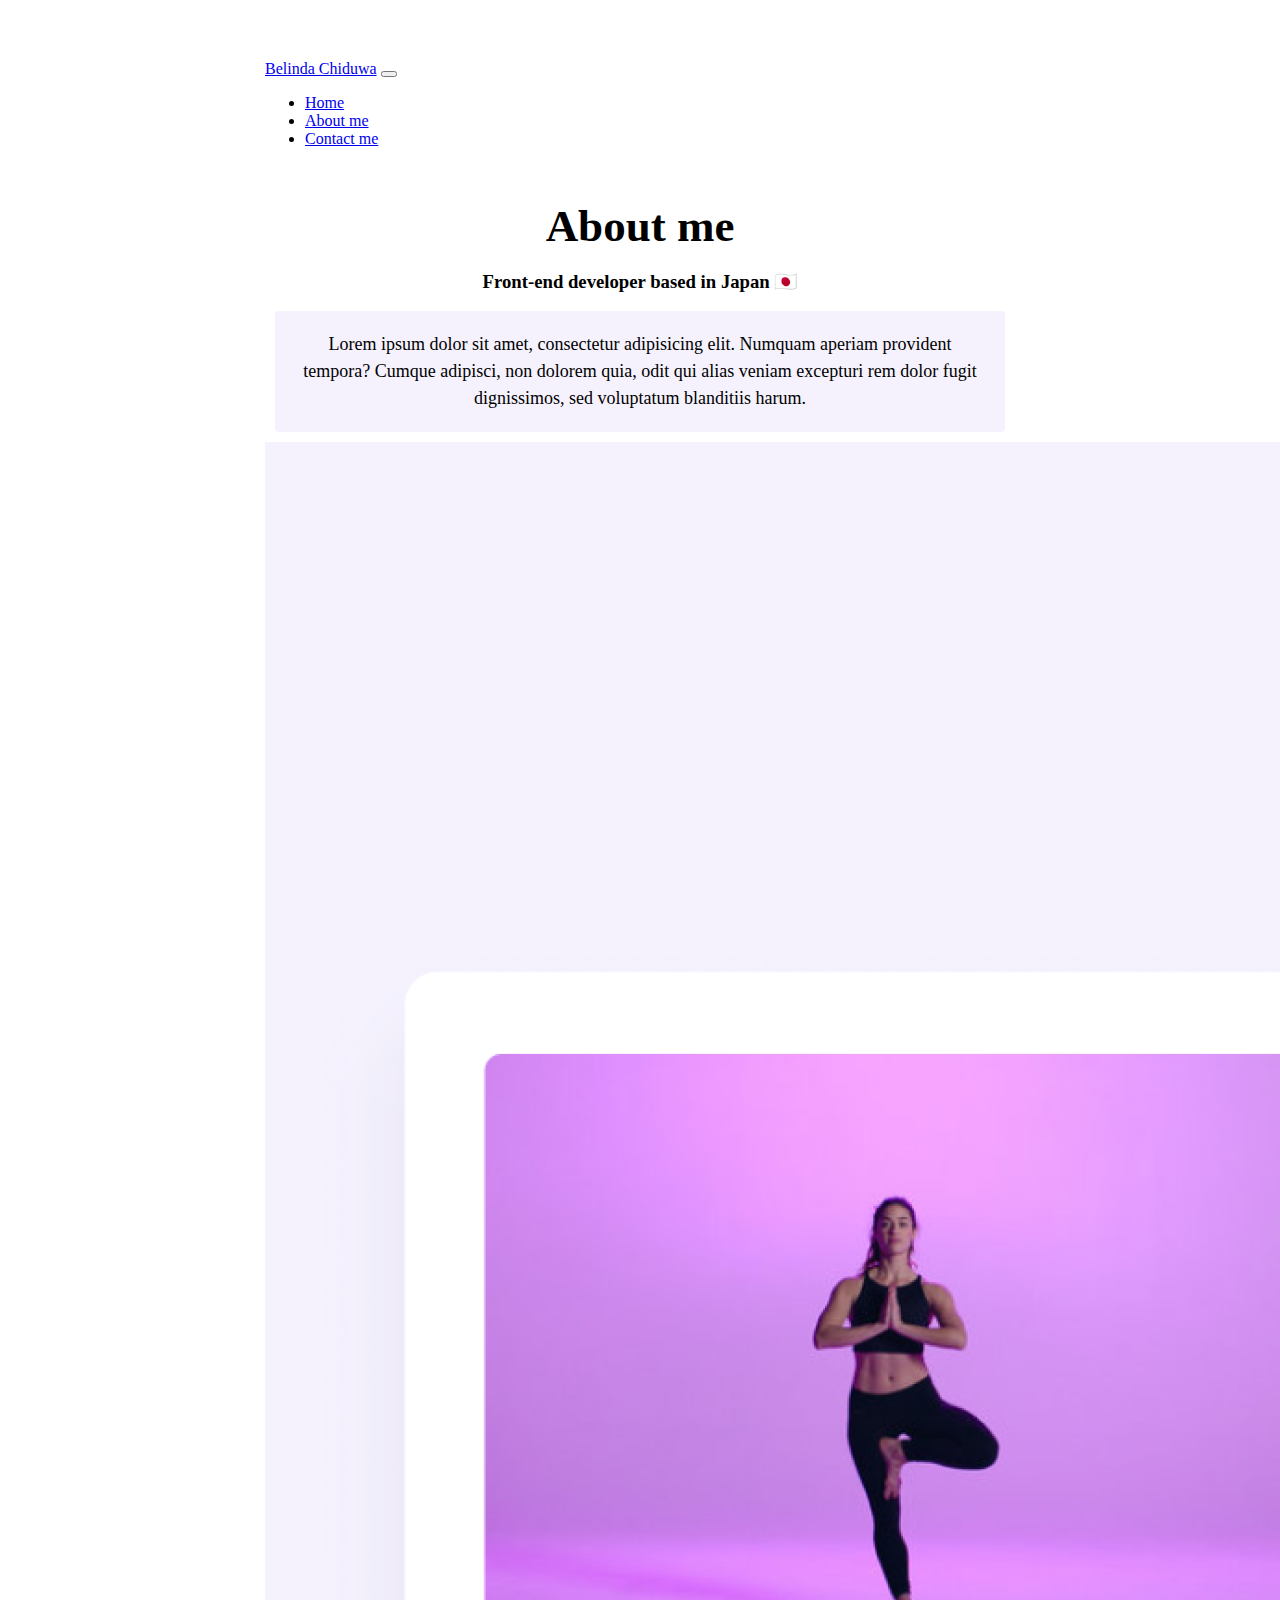
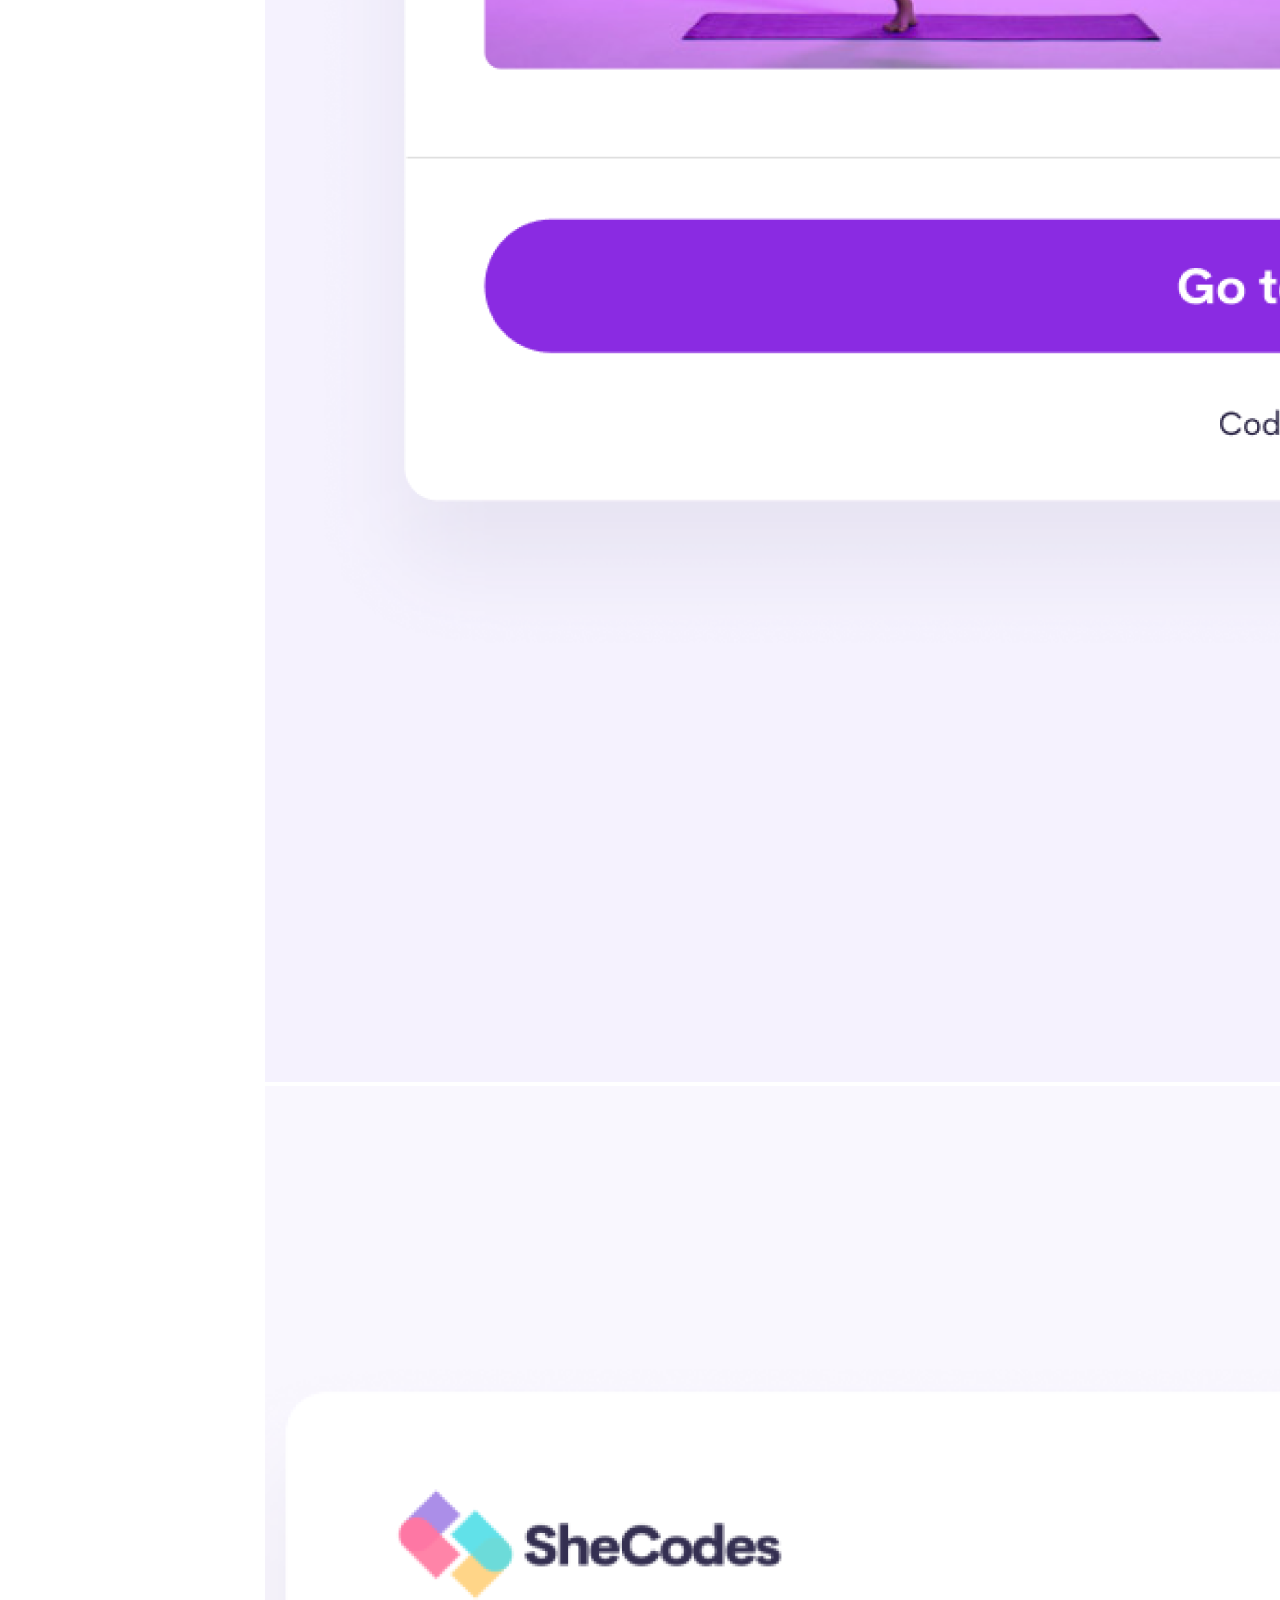
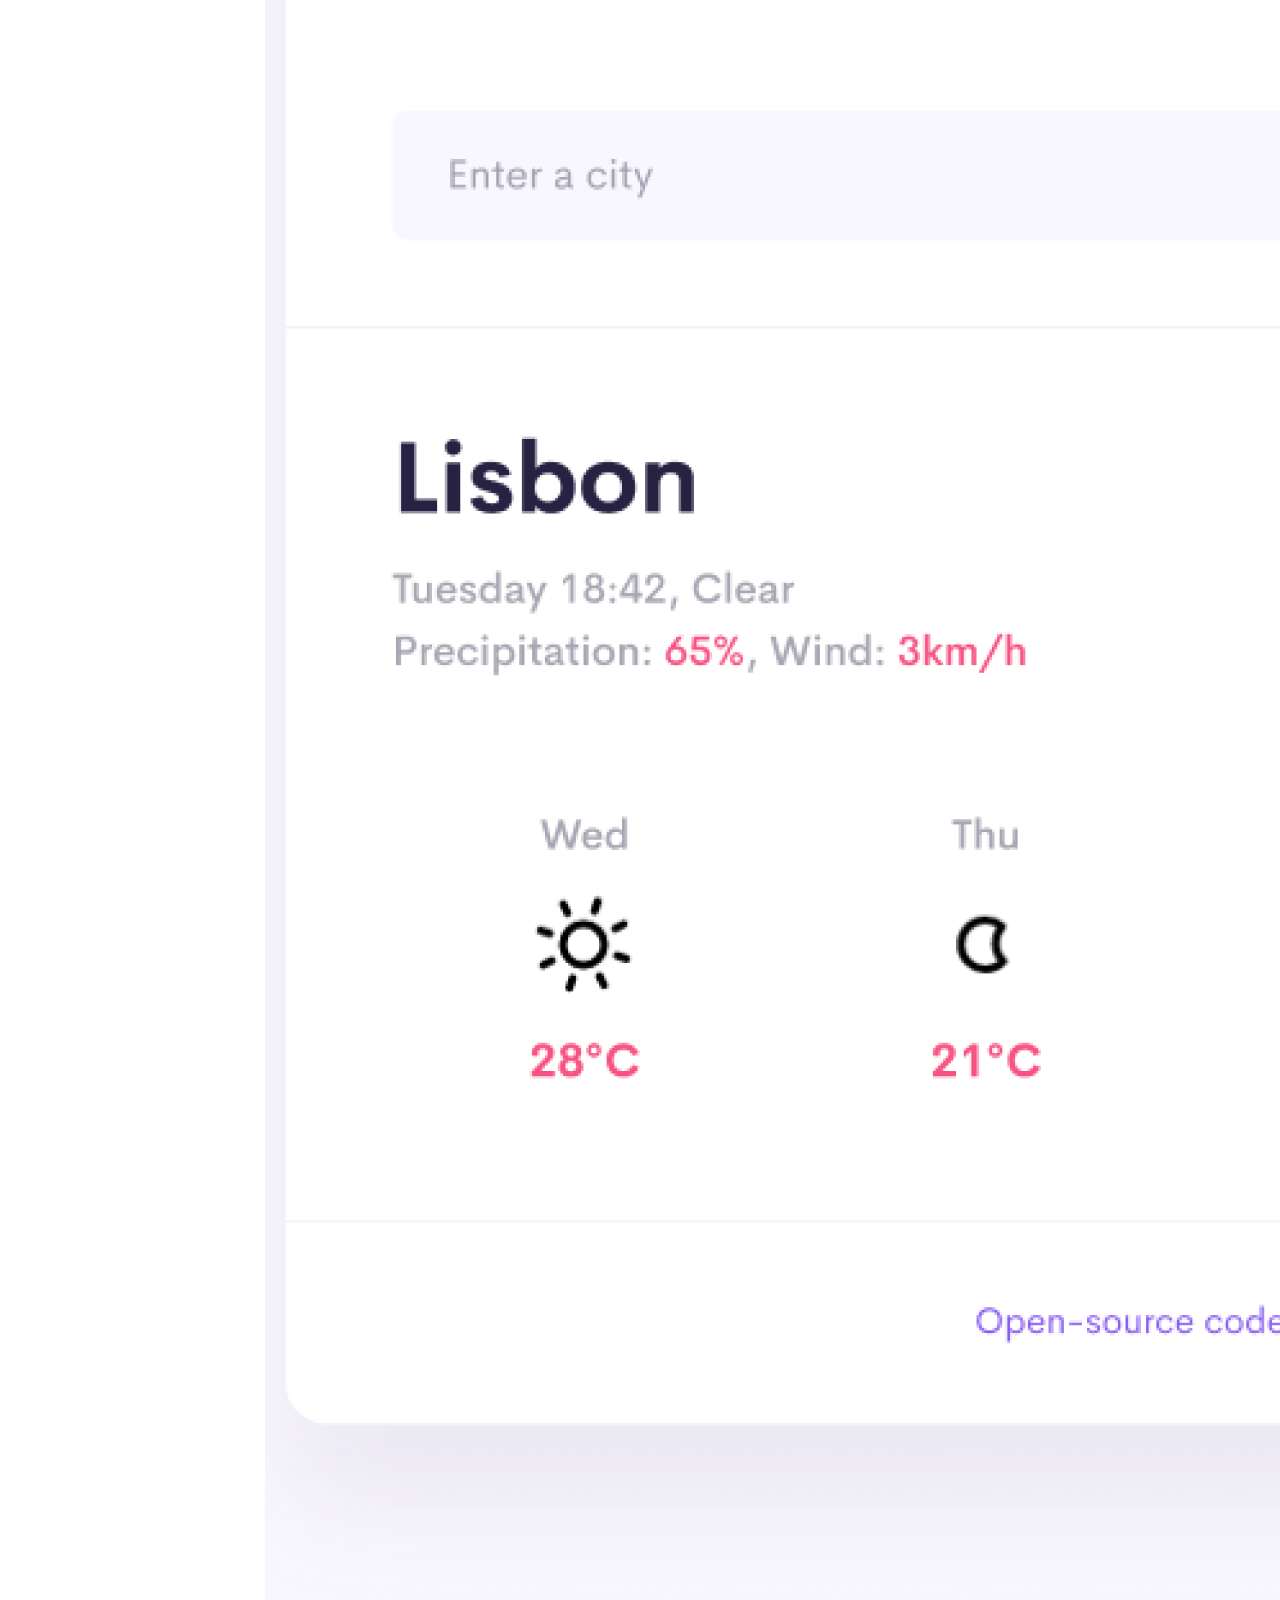
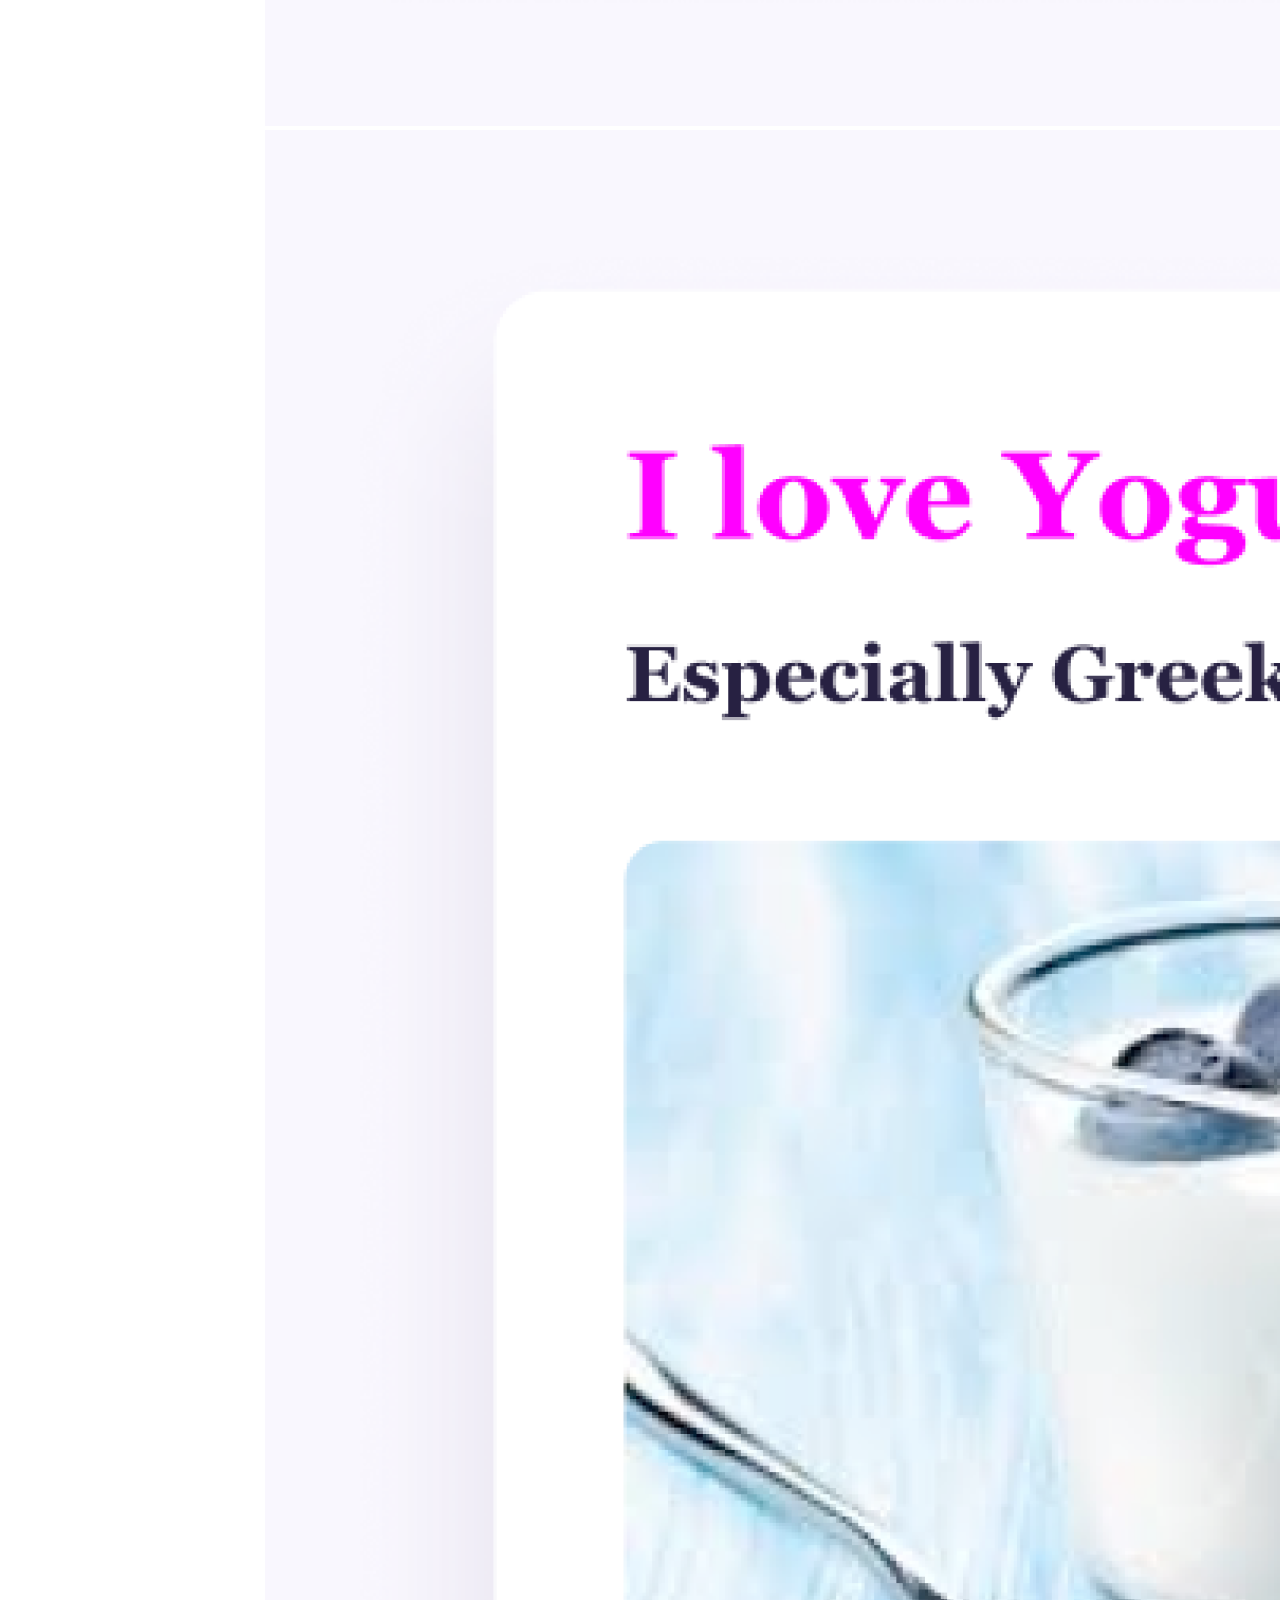
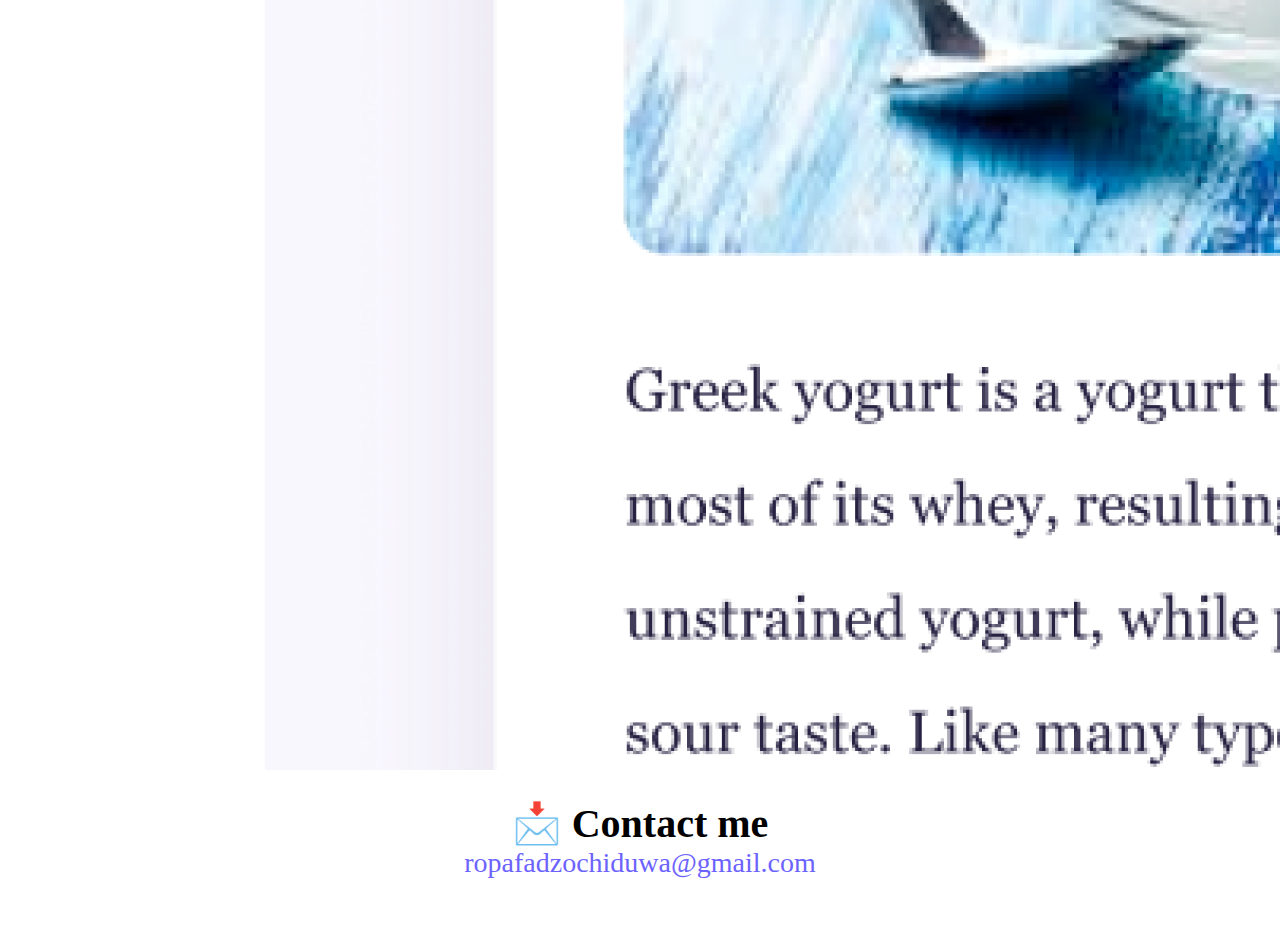
==== about.html @ 192fc53e "Add files via upload" ====
<!DOCTYPE html>
<html lang="en">
  <head>
    <meta charset="UTF-8" />
    <meta http-equiv="X-UA-Compatible" content="IE=edge" />
    <meta name="viewport" content="width=device-width, initial-scale=1.0" />
    <title>About Belinda V.R Chiduwa</title>
    <link rel="stylesheet" href="src/styles.css" />
    <link
      href="https://cdn.jsdelivr.net/npm/bootstrap@5.1.3/dist/css/bootstrap.min.css"
      rel="stylesheet"
      integrity="sha384-1BmE4kWBq78iYhFldvKuhfTAU6auU8tT94WrHftjDbrCEXSU1oBoqyl2QvZ6jIW3"
      crossorigin="anonymous"
    />
    <script
      src="https://cdn.jsdelivr.net/npm/bootstrap@5.1.3/dist/js/bootstrap.bundle.min.js"
      integrity="sha384-ka7Sk0Gln4gmtz2MlQnikT1wXgYsOg+OMhuP+IlRH9sENBO0LRn5q+8nbTov4+1p"
      crossorigin="anonymous"
    ></script>
  </head>
  <body>
    <nav class="navbar navbar-expand-lg navbar-light bg-light fixed-top">
      <div class="container">
        <a class="navbar-brand" href="index.html">Belinda Chiduwa</a>
        <button
          class="navbar-toggler"
          type="button"
          data-bs-toggle="collapse"
          data-bs-target="#navbarNav"
          aria-controls="navbarNav"
          aria-expanded="false"
          aria-label="Toggle navigation"
        >
          <span class="navbar-toggler-icon"></span>
        </button>
        <div class="collapse navbar-collapse" id="navbarNav">
          <ul class="navbar-nav">
            <li class="nav-item">
              <a class="nav-link" aria-current="page" href="index.html">Home</a>
            </li>
            <li class="nav-item">
              <a class="nav-link active" href="about.html">About me</a>
            </li>
            <li class="nav-item">
              <a class="nav-link" href="about.html#contact">Contact me</a>
            </li>
          </ul>
        </div>
      </div>
    </nav>
    <br />
    <br />
    <h1 class="text-center fs-1">About me</h1>
    <h3 class="text-center">Front-end developer based in Japan 🇯🇵</h3>
    <div class="about-paragraphs text-center">
      <p>
        Lorem ipsum dolor sit amet, consectetur adipisicing elit. Numquam
        aperiam provident tempora? Cumque adipisci, non dolorem quia, odit qui
        alias veniam excepturi rem dolor fugit dignissimos, sed voluptatum
        blanditiis harum.
      </p>
    </div>
    <div class="container">
      <div class="row">
        <div class="col-sm-4">
          <img src="images/yoga.png" class="img-fluid p-2 shadow rounded" />
        </div>
        <div class="col-sm-4">
          <img src="images/weather.png" class="img-fluid p-2 shadow rounded" />
        </div>
        <div class="col-sm-4">
          <img src="images/yogurt.png" class="img-fluid p-2 shadow rounded" />
        </div>
      </div>
    </div>
    <h2 id="contact">📩 Contact me</h2>
    <a
      href="mailto:ropafadzochiduwa@gmail.com.com"
      class="about-links"
      id="email-address"
      >ropafadzochiduwa@gmail.com</a
    >
  </body>
</html>
---- src/styles.css ----
:root {
  --paragraph-color: #f5f2fe;
  --button-color: #6c63ff;
  --text-grey: #4d4d4d;
}
body {
  margin: 60px auto;
  max-width: 750px;
}

h1,
h2,
h3 {
  display: flex;
  justify-content: center;
}

.hi {
  font-size: 46px;
  margin-bottom: 0px;
}
h1 {
  font-size: 45px;
  margin: 0;
}
.index-by-line {
  color: var(--text-grey);
  font-size: 24px;
  margin-top: 0;
}
.button-div {
  display: flex;
  justify-content: center;
  margin-top: 40px;
}
.link-btn {
  border: solid 1px var(--button-color);
  border-radius: 5px;
  margin: 20px;
  padding: 20px 15px;
  text-decoration: none;
}
#contact-btn {
  background-color: var(--button-color);
  box-shadow: 0px 6px 7px 2px rgb(0 0 0 / 13%);
  color: white;
}
#about-btn {
  color: var(--button-color);
}

.about-links {
  color: var(--button-color);
  display: flex;
  justify-content: center;
}

.about-by-line {
  color: var(--text-grey);
  font-size: 24px;
  margin-top: 0;
}

.paragraph {
  display: flex;
  justify-content: space-between;
}
p {
  background-color: var(--paragraph-color);
  border-radius: 4px;
  font-size: 18px;
  line-height: 1.5;
  padding: 20px;
  margin: 10px;
  text-align: center;
}

#contact {
  font-size: 40px;
  margin-top: 26px;
  margin-bottom: 0;
}

#email-address {
  font-size: 28px;
  margin-top: 0;
  text-decoration: none;
}
.navbar {
  display: flex;
  justify-content: space-between;
  align-items: center;
}

.navigation-links {
  display: flex;
  margin-top: 40px;
  justify-content: center;
}

.navigation-links a {
  margin: 20px;
  border-radius: 4px;
  padding: 20px 15px;
  text-decoration: none;
  text-transform: capitalize;
}

.primary-link {
  border-radius: 4px;
  padding: 20px 15px;
  text-decoration: none;
  text-transform: capitalize;
  background: var(--primary-color);
  box-shadow: var(--box-shadow);
  color: white;
}
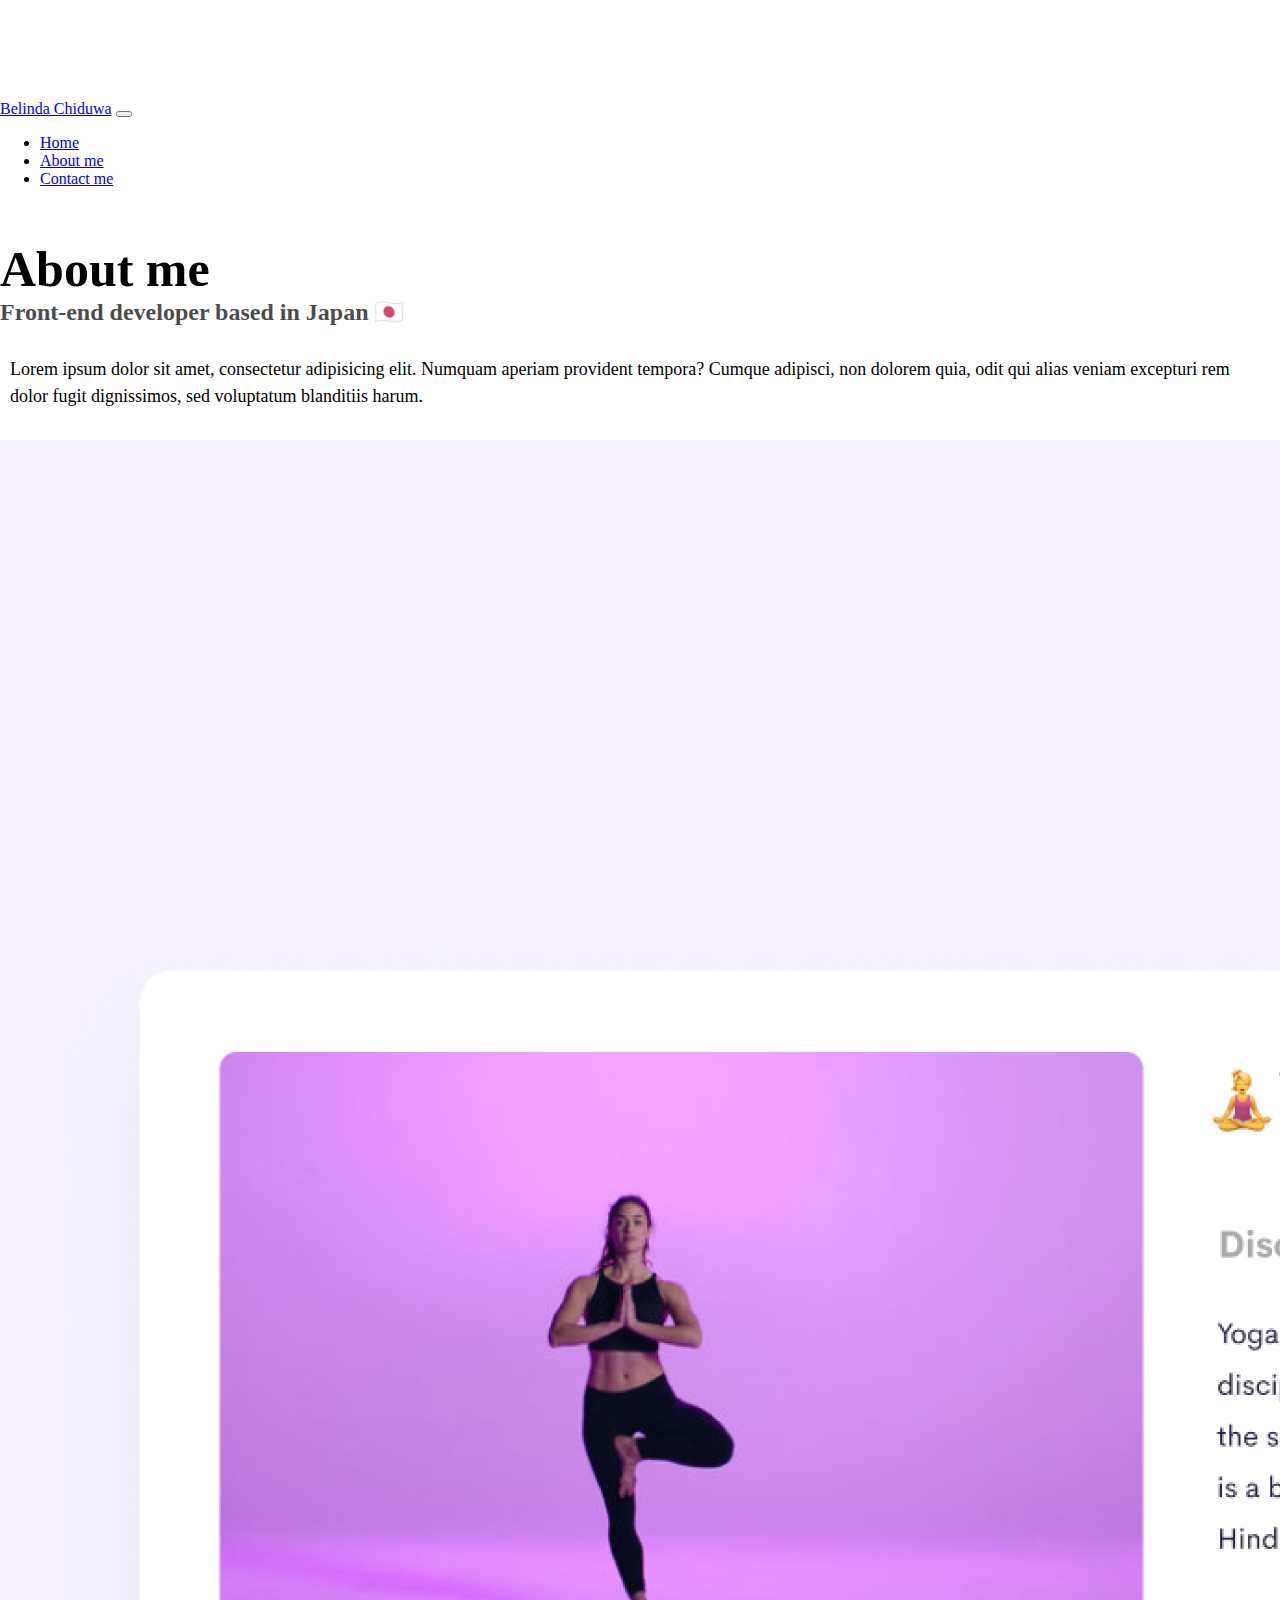
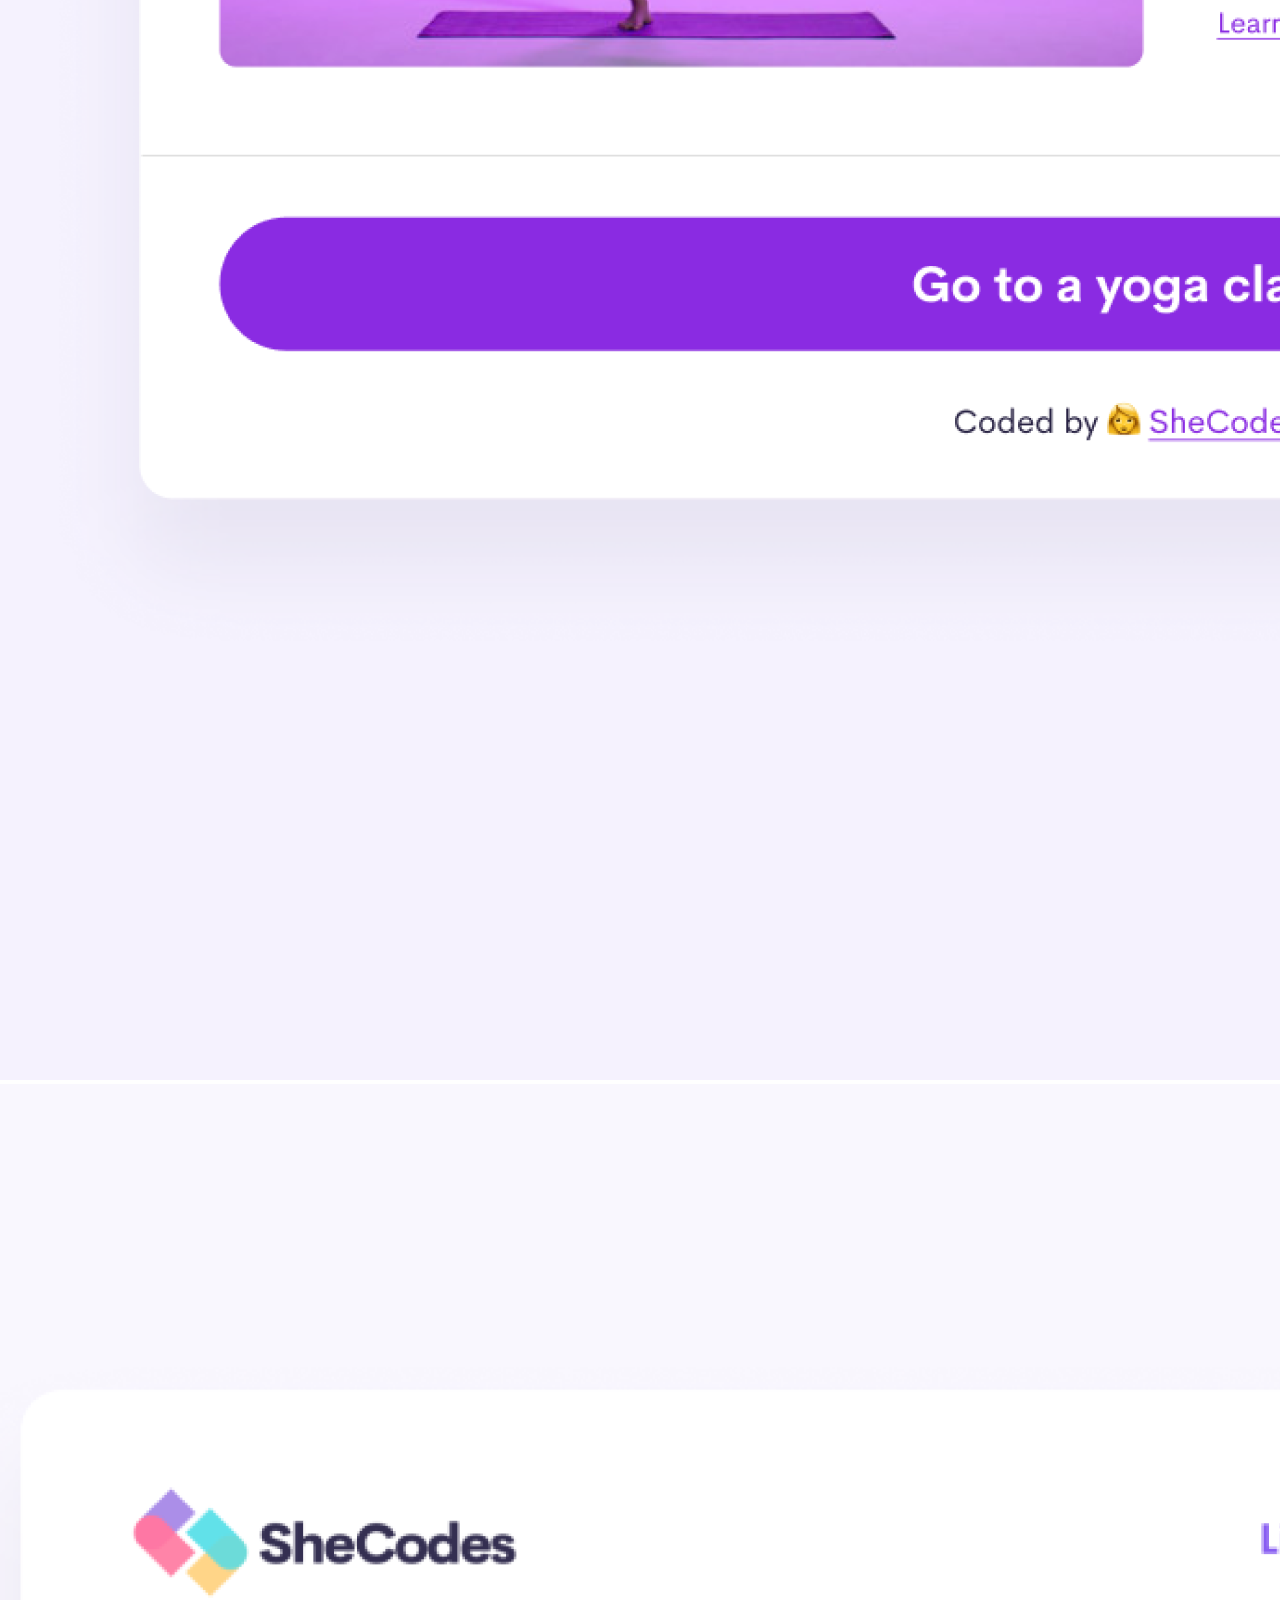
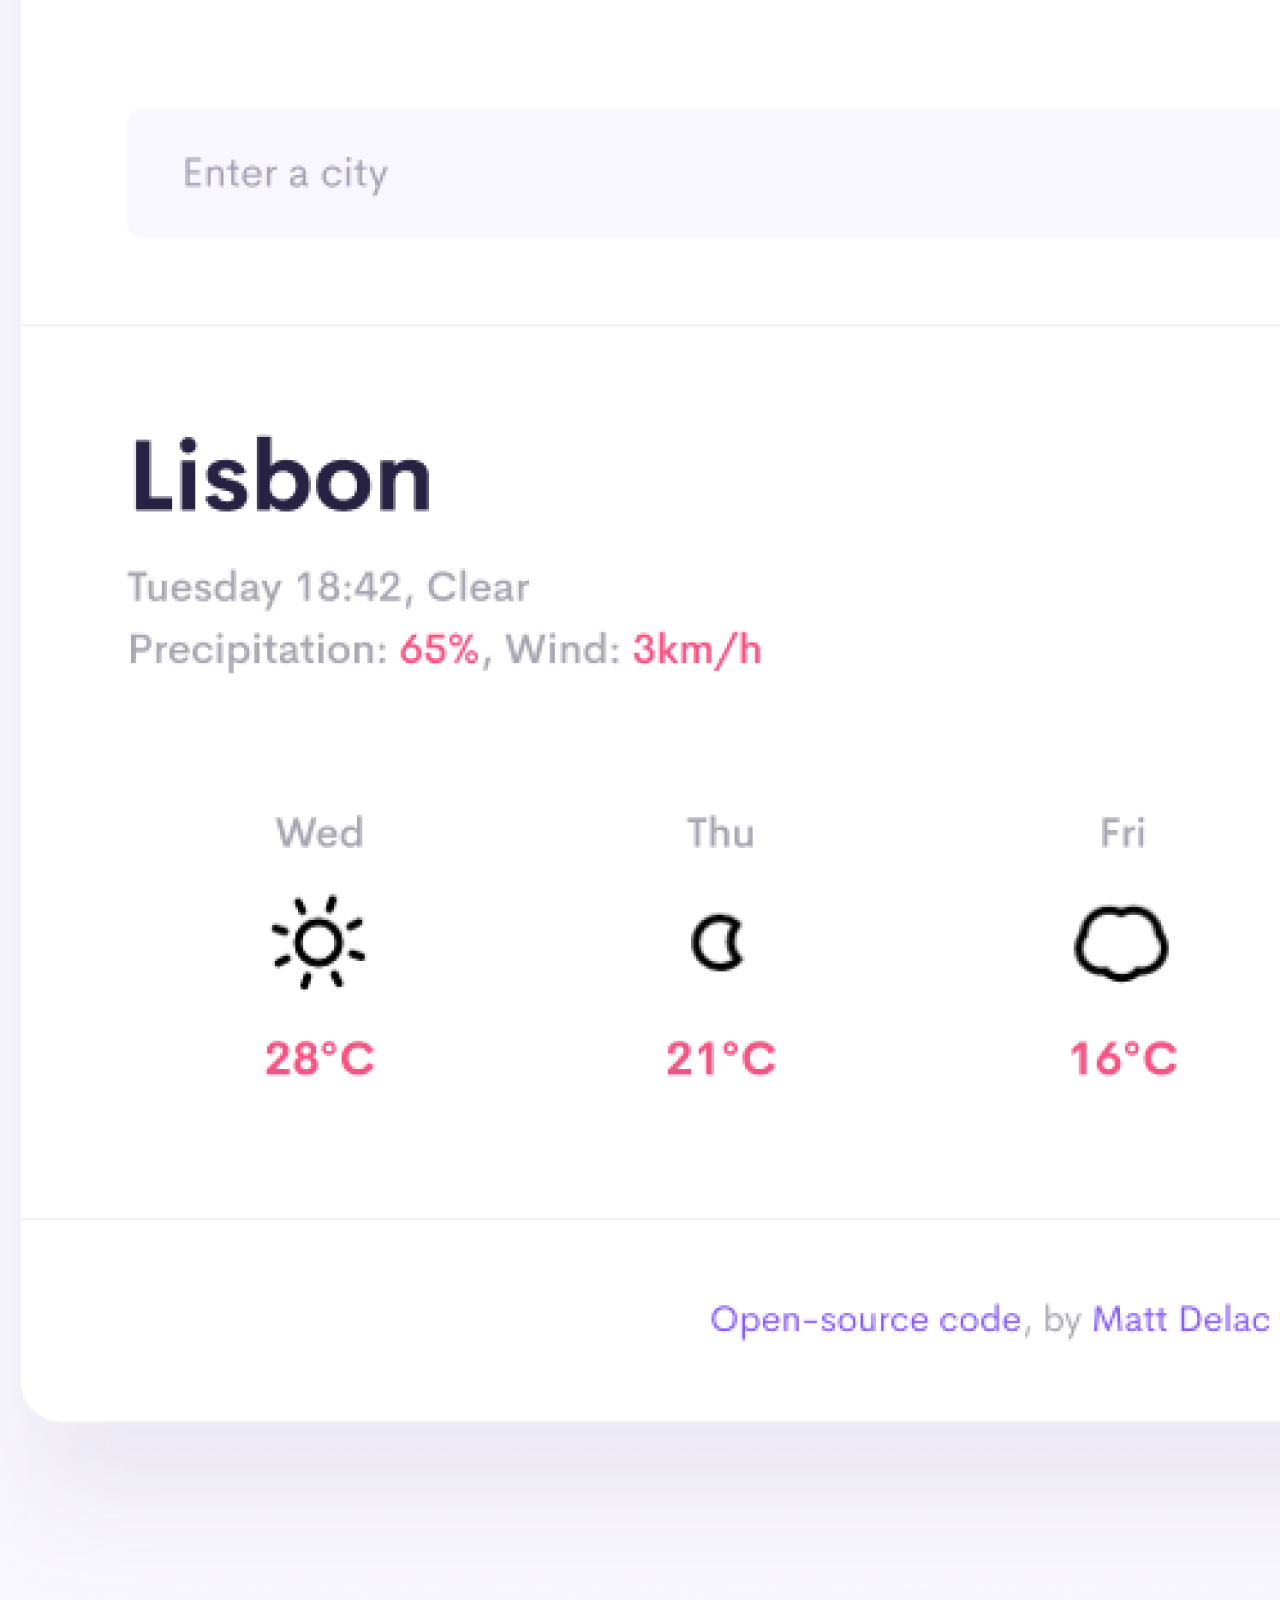
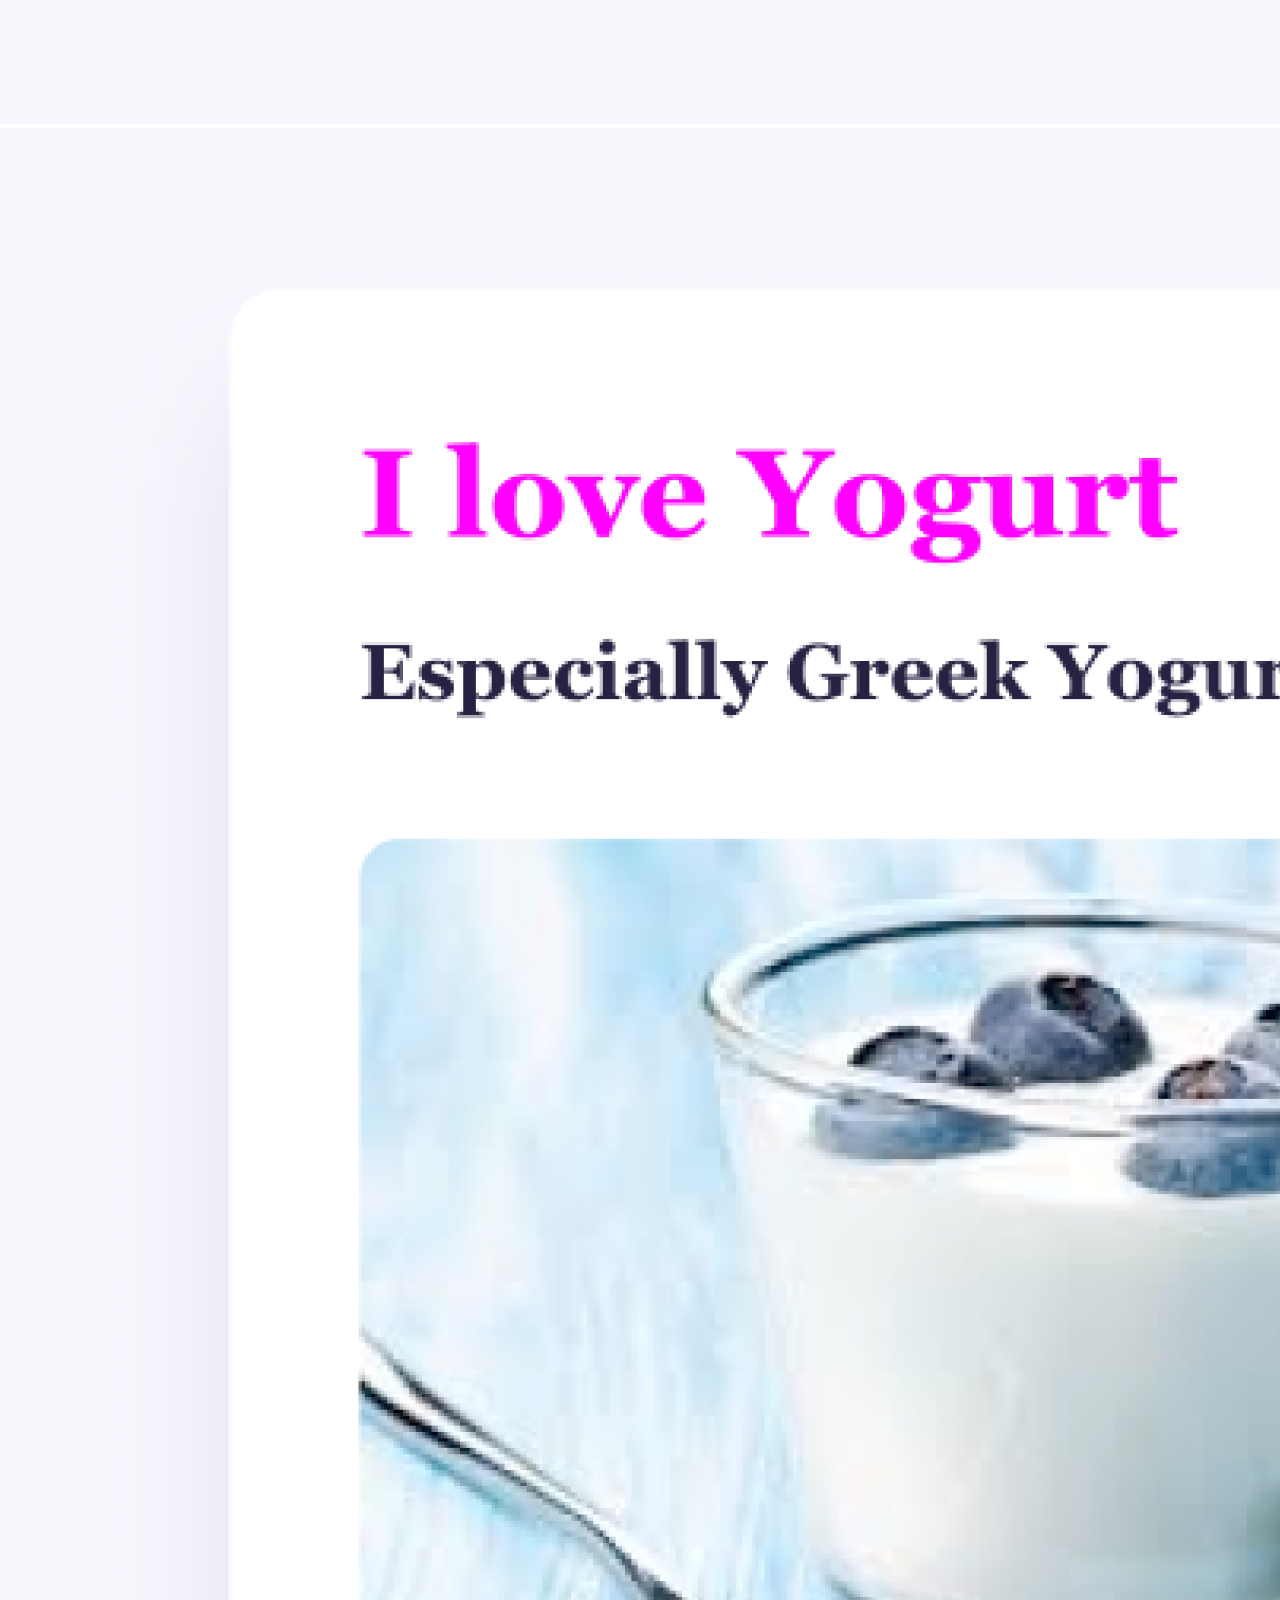
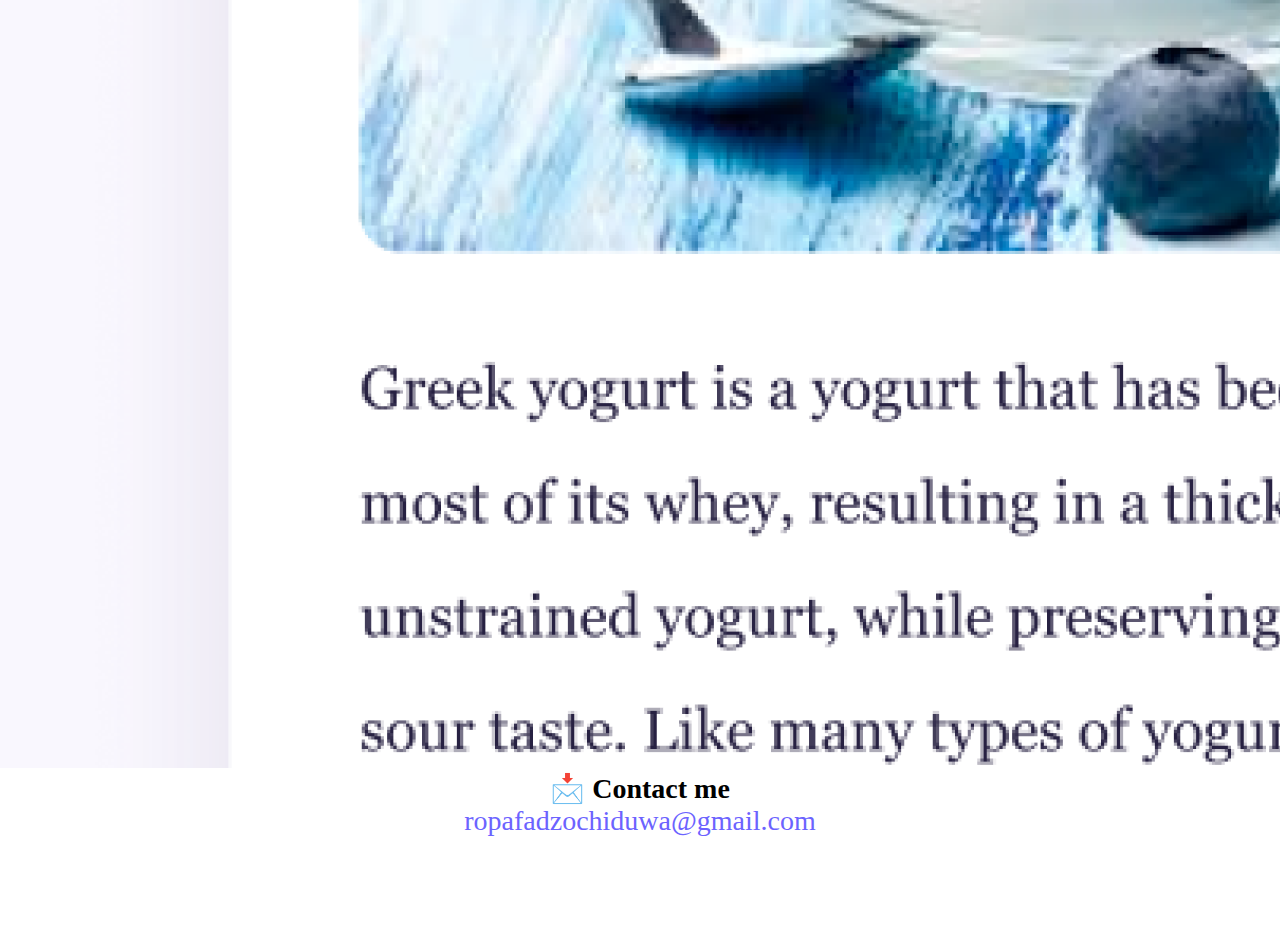
==== commit f394f19d: "Add files via upload" ====
--- a/about.html
+++ b/about.html
@@ -42,7 +42,7 @@
               <a class="nav-link active" href="about.html">About me</a>
             </li>
             <li class="nav-item">
-              <a class="nav-link" href="about.html#contact">Contact me</a>
+              <a class="nav-link" href="/about.html#contact">Contact me</a>
             </li>
           </ul>
         </div>
@@ -50,7 +50,7 @@
     </nav>
     <br />
     <br />
-    <h1 class="text-center fs-1">About me</h1>
+    <h1 class="text-center">About me</h1>
     <h3 class="text-center">Front-end developer based in Japan 🇯🇵</h3>
     <div class="about-paragraphs text-center">
       <p>
@@ -73,12 +73,14 @@
         </div>
       </div>
     </div>
-    <h2 id="contact">📩 Contact me</h2>
-    <a
-      href="mailto:ropafadzochiduwa@gmail.com.com"
-      class="about-links"
-      id="email-address"
-      >ropafadzochiduwa@gmail.com</a
-    >
+    <div clsss="contacts">
+      <h2 id="contact">📩 Contact me</h2>
+      <a
+        href="mailto:ropafadzochiduwa@gmail.com.com"
+        class="about-links"
+        id="email-address"
+        >ropafadzochiduwa@gmail.com</a
+      >
+    </div>
   </body>
 </html>
--- a/src/styles.css
+++ b/src/styles.css
@@ -1,95 +1,35 @@
 :root {
-  --paragraph-color: #f5f2fe;
-  --button-color: #6c63ff;
-  --text-grey: #4d4d4d;
+  --primary-color: #6c63ff;
+  --secondary-color: #f5f2fe;
+  --box-shadow: 0 5px 10px rgba(0, 0, 0, 0.3);
 }
+
 body {
-  margin: 60px auto;
-  max-width: 750px;
+  margin: 100px 0;
 }
 
 h1,
 h2,
 h3 {
-  display: flex;
-  justify-content: center;
+  margin: 0;
 }
 
-.hi {
-  font-size: 46px;
-  margin-bottom: 0px;
-}
 h1 {
-  font-size: 45px;
-  margin: 0;
-}
-.index-by-line {
-  color: var(--text-grey);
-  font-size: 24px;
-  margin-top: 0;
-}
-.button-div {
-  display: flex;
-  justify-content: center;
-  margin-top: 40px;
-}
-.link-btn {
-  border: solid 1px var(--button-color);
-  border-radius: 5px;
-  margin: 20px;
-  padding: 20px 15px;
-  text-decoration: none;
-}
-#contact-btn {
-  background-color: var(--button-color);
-  box-shadow: 0px 6px 7px 2px rgb(0 0 0 / 13%);
-  color: white;
-}
-#about-btn {
-  color: var(--button-color);
+  font-size: 50px;
 }
 
-.about-links {
-  color: var(--button-color);
-  display: flex;
-  justify-content: center;
+h2 {
+  font-size: 48px;
 }
 
-.about-by-line {
-  color: var(--text-grey);
+h3 {
   font-size: 24px;
-  margin-top: 0;
+  opacity: 0.7;
 }
 
-.paragraph {
-  display: flex;
-  justify-content: space-between;
-}
 p {
-  background-color: var(--paragraph-color);
-  border-radius: 4px;
   font-size: 18px;
   line-height: 1.5;
-  padding: 20px;
-  margin: 10px;
-  text-align: center;
-}
-
-#contact {
-  font-size: 40px;
-  margin-top: 26px;
-  margin-bottom: 0;
-}
-
-#email-address {
-  font-size: 28px;
-  margin-top: 0;
-  text-decoration: none;
-}
-.navbar {
-  display: flex;
-  justify-content: space-between;
-  align-items: center;
 }
 
 .navigation-links {
@@ -100,10 +40,6 @@
 
 .navigation-links a {
   margin: 20px;
-  border-radius: 4px;
-  padding: 20px 15px;
-  text-decoration: none;
-  text-transform: capitalize;
 }
 
 .primary-link {
@@ -115,3 +51,70 @@
   box-shadow: var(--box-shadow);
   color: white;
 }
+
+.primary-link:hover {
+  color: white;
+}
+
+.secondary-link {
+  border-radius: 4px;
+  padding: 20px 15px;
+  text-decoration: none;
+  text-transform: capitalize;
+  color: var(--primary-color);
+  border: 1px solid var(--primary-color);
+}
+
+.homepage-link {
+  color: var(--primary-color);
+  text-align: center;
+  display: block;
+}
+
+.about-paragraphs {
+  margin: 30px 0;
+}
+
+.about-paragraphs p {
+  margin: 10px;
+}
+
+#email-address {
+  display: flex;
+  justify-content: center;
+  color: var(--primary-color);
+  font-size: 28px;
+  text-decoration: none;
+}
+
+#email-address:hover {
+  text-decoration: underline;
+}
+
+@media (max-width: 576px) {
+  h1 {
+    font-size: 48px;
+    line-height: 1.5;
+  }
+
+  h2 {
+    font-size: 32px;
+    text-align: center;
+  }
+
+  p {
+    text-align: center;
+  }
+
+  .project-link {
+    display: block;
+    text-align: center;
+    margin: 0 20px;
+  }
+}
+#contact {
+  display: flex;
+  justify-content: center;
+  font-size: 28px;
+  text-decoration: none;
+}
